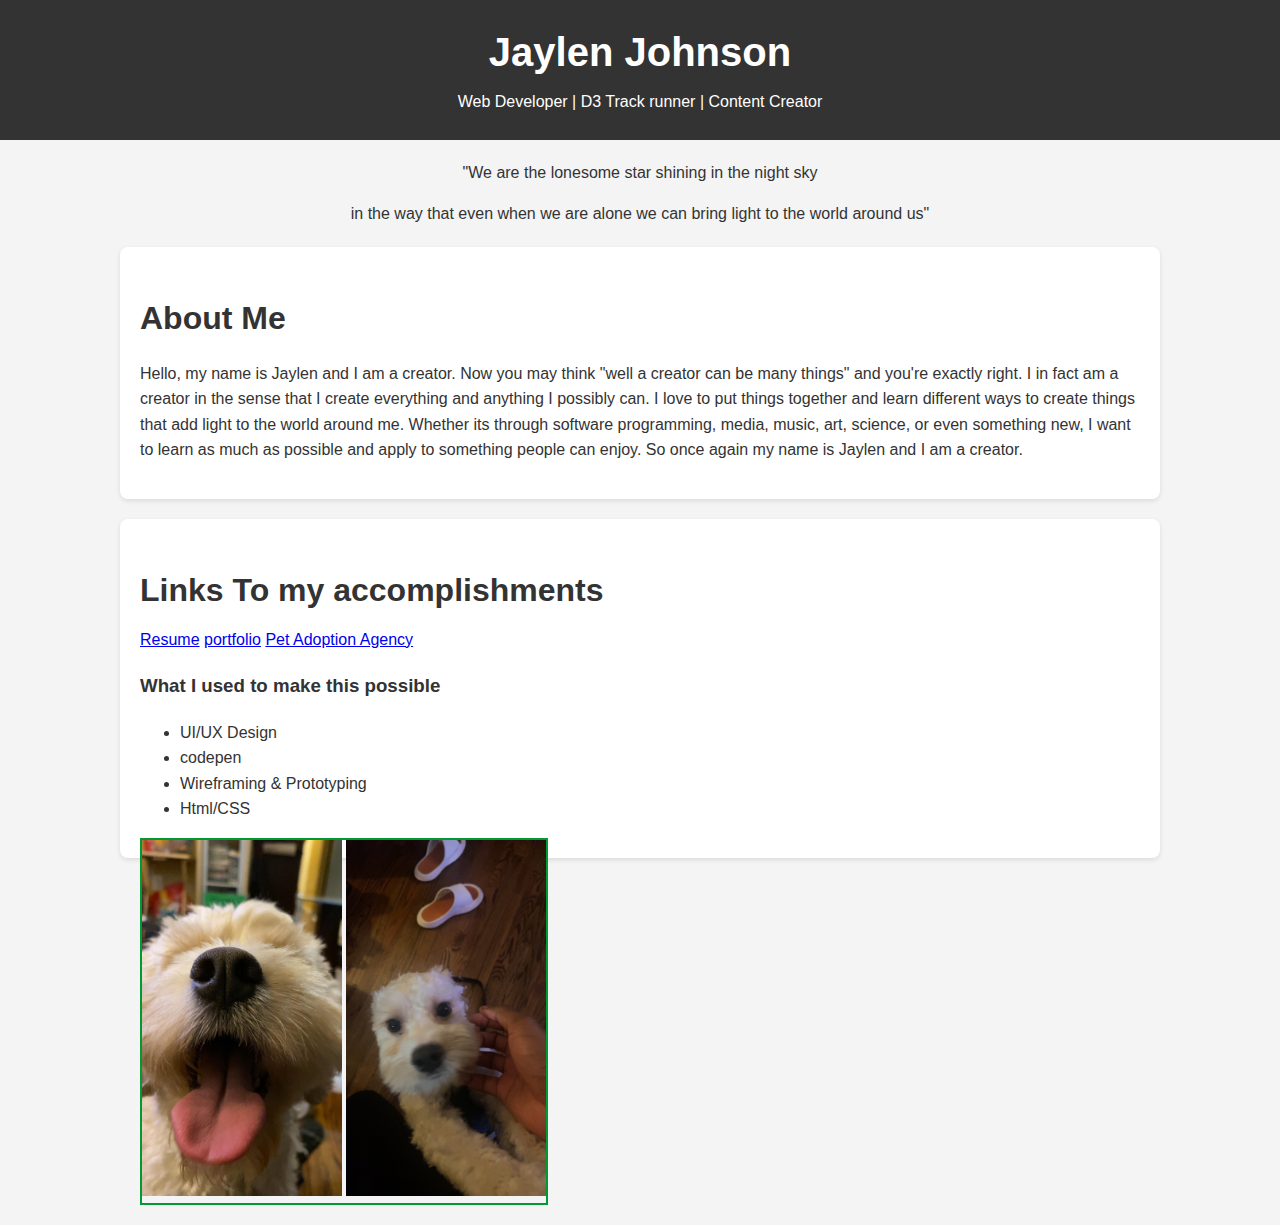
==== index.html @ d023603c "Update index.html" ====
<!DOCTYPE html>
<html lang="en">
<head>
    <meta charset="UTF-8">
    <meta name="viewport" content="width=device-width, initial-scale=1.0">
    <meta name="description" content="Professional Portfolio">
    <title>Porfolio</title>
    <link rel="stylesheet" href="style.css"> 
</head>
<body>

    <header>
        <h1>Jaylen Johnson</h1>
        <p>Web Developer | D3 Track runner | Content Creator</p>
    </header>

    <div id="quote">
        <p>"We are the lonesome star shining in the night sky</p>
        <p>in the way that even when we are alone we can bring light to the world around us"</p>
    </div>

    <!-- About Section -->
    <section id="about">
        <h2>About Me</h2>
        <p>
            Hello, my name is Jaylen and I am a creator. Now you may think "well a creator can be many things" and you're exactly right. I in fact am a 
            creator in the sense that I create everything and anything I possibly can. I love to put things together and learn different ways to create things that add light to the world around me.
            Whether its through software programming, media, music, art, science, or even something new, I want to learn as much as possible and apply to something 
            people can enjoy. So once again my name is Jaylen and I am a creator. 
        </p>
    </section>

    <!-- Links Section -->
    <section id="links">
        <h2>Links To my accomplishments</h2>
        <div class="links">
            <a href= "resume.html">Resume</a>
            <a href= "portfolio.html">portfolio</a>
            <a href= "https://4784ac15-f18c-462b-851b-0cef4163a505-00-111kath1ed6uo.worf.repl.co/">Pet Adoption Agency</a>
        </div>
            <div>
                <h3>What I used to make this possible</h3>
                <ul>
                    <li>UI/UX Design</li>
                    <li>codepen</li>
                    <li>Wireframing & Prototyping</li>
                    <li>Html/CSS</li>
                </ul>
            </div>
        <div class="milo">
        <img src= "milo.png" alt= "image" width="200px">
        <img src= "potatomilo.png" alt= "image" width="200px">
        </div>
    </section>

</body>
</html>
---- style.css ----
body {
            font-family: Arial, sans-serif;
            line-height: 1.6;
            margin: 0;
            padding: 0;
            background-color: #f4f4f4;
            color: #333;
        }
        header {
            background: #333;
            color: #fff;
            padding: 20px;
            text-align: center;
        }
        header h1 {
            margin: 0;
            font-size: 2.5rem;
        }
        header p {
            margin: 5px 0;
        }
        #quote {
            text-align: center;
            margin: 20px 0;
        }

        #quote :hover {
            text-decoration: underline;
        }
        section {
            padding: 20px;
            margin: 20px auto;
            max-width: 1000px;
            background-color: #fff;
            border-radius: 8px;
            box-shadow: 0 2px 5px rgba(0,0,0,0.1);
            border-color: green;
        }
        h2 {
            color: #333;
            font-size: 2rem;
            margin-bottom: 10px;
        }
        .skills, .portfolio {
            display: flex;
            flex-wrap: wrap;
            justify-content: space-between;
        }
        .skills div, .portfolio div {
            width: 48%;
            margin-bottom: 20px;
        }
        .portfolio img {
            max-width: 100%;
            border-radius: 8px;
        }
        footer {
            background: #333;
            color: #fff;
            text-align: center;
            padding: 10px;
            position: fixed;
            width: 100%;
            bottom: 0;
        }
        footer p {
            margin: 0;
        }

        .milo {
            border: 2px solid #009933;
            margin-bottom: 20px;
            float: left;
        }
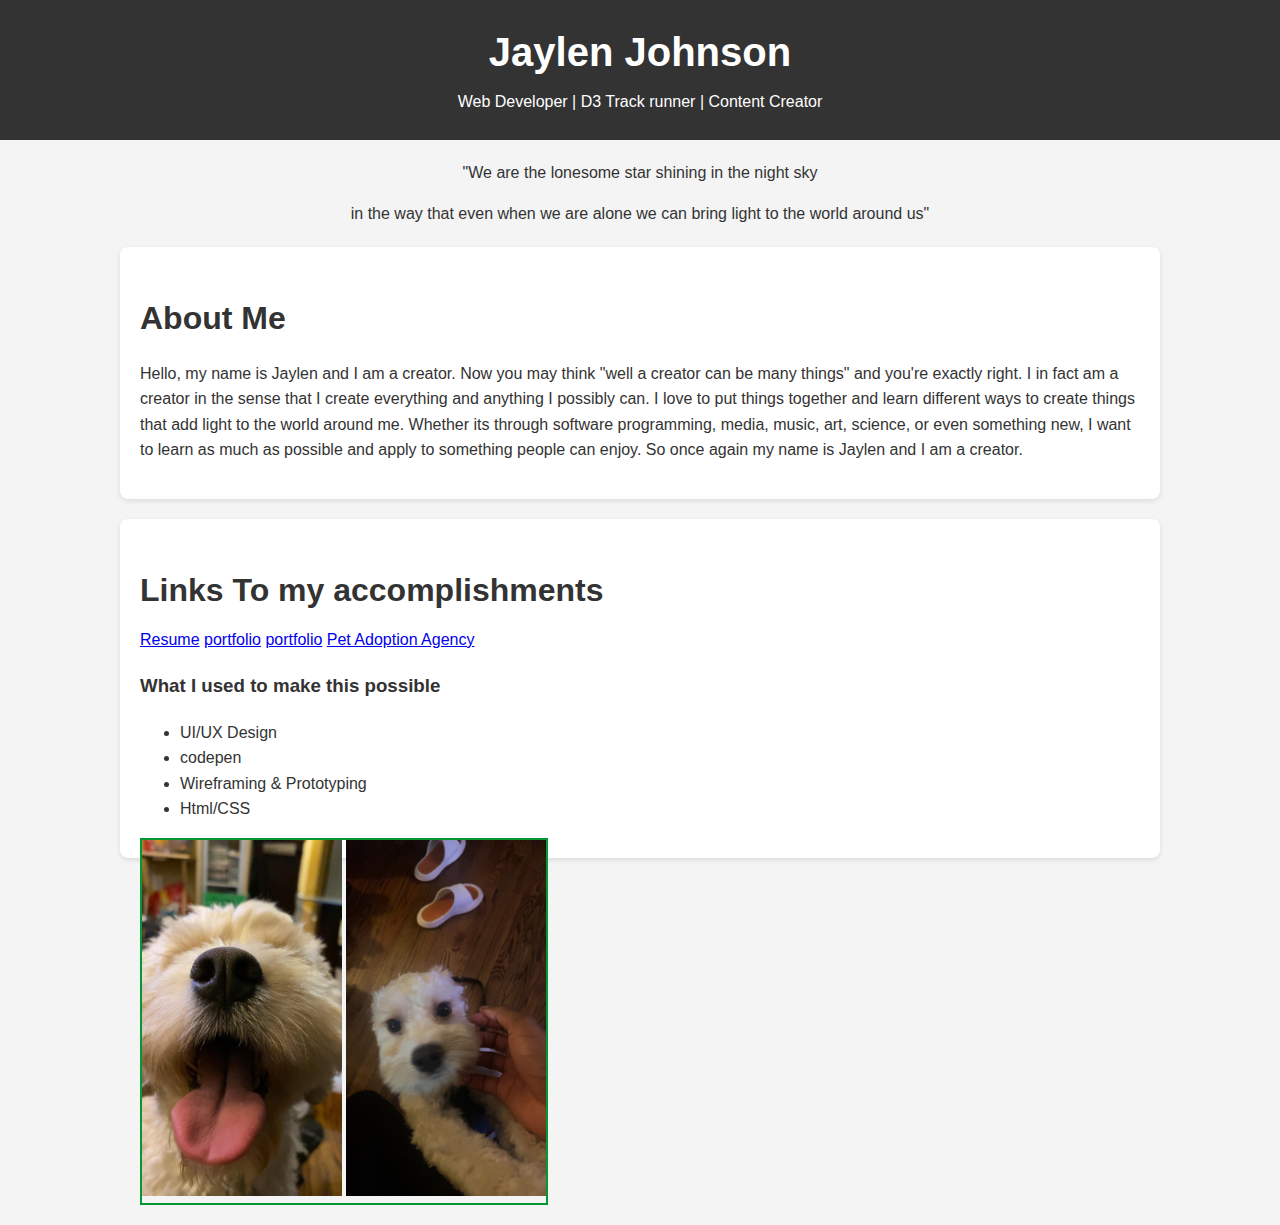
==== commit 9848b283: "Update index.html" ====
--- a/index.html
+++ b/index.html
@@ -36,6 +36,7 @@
         <div class="links">
             <a href= "resume.html">Resume</a>
             <a href= "portfolio.html">portfolio</a>
+             <a href= "visionboard.html">portfolio</a>
             <a href= "https://4784ac15-f18c-462b-851b-0cef4163a505-00-111kath1ed6uo.worf.repl.co/">Pet Adoption Agency</a>
         </div>
             <div>
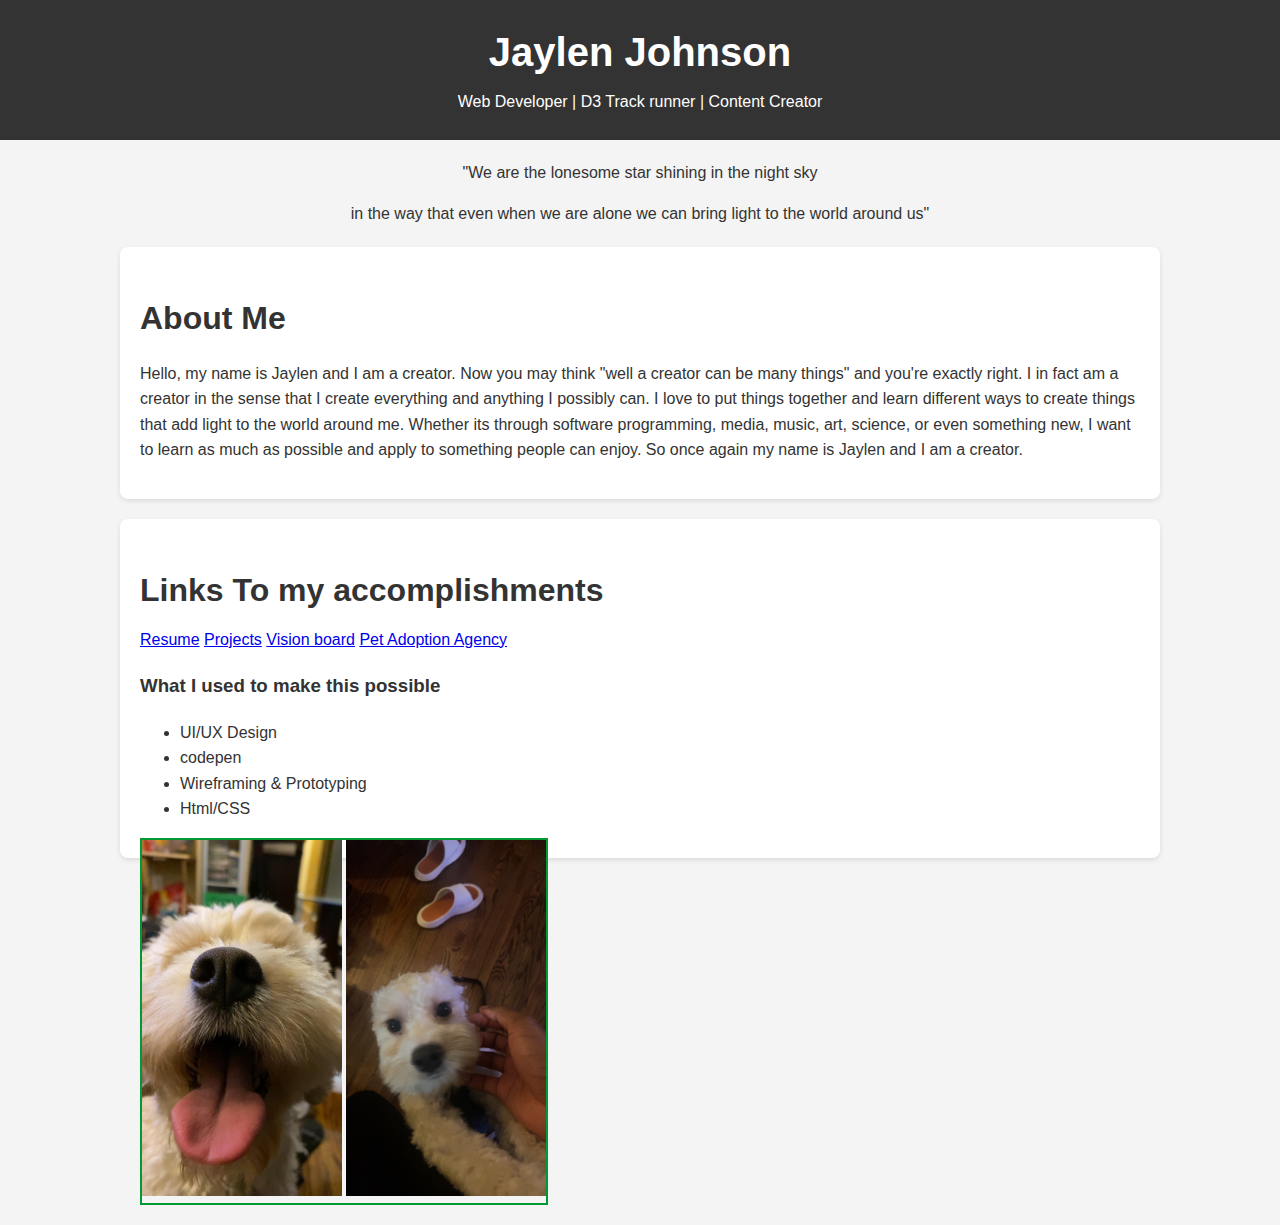
==== commit edc55b54: "Update index.html" ====
--- a/index.html
+++ b/index.html
@@ -35,8 +35,8 @@
         <h2>Links To my accomplishments</h2>
         <div class="links">
             <a href= "resume.html">Resume</a>
-            <a href= "portfolio.html">portfolio</a>
-             <a href= "visionboard.html">portfolio</a>
+            <a href= "portfolio.html">Projects</a>
+             <a href= "visionboard.html">Vision board</a>
             <a href= "https://4784ac15-f18c-462b-851b-0cef4163a505-00-111kath1ed6uo.worf.repl.co/">Pet Adoption Agency</a>
         </div>
             <div>
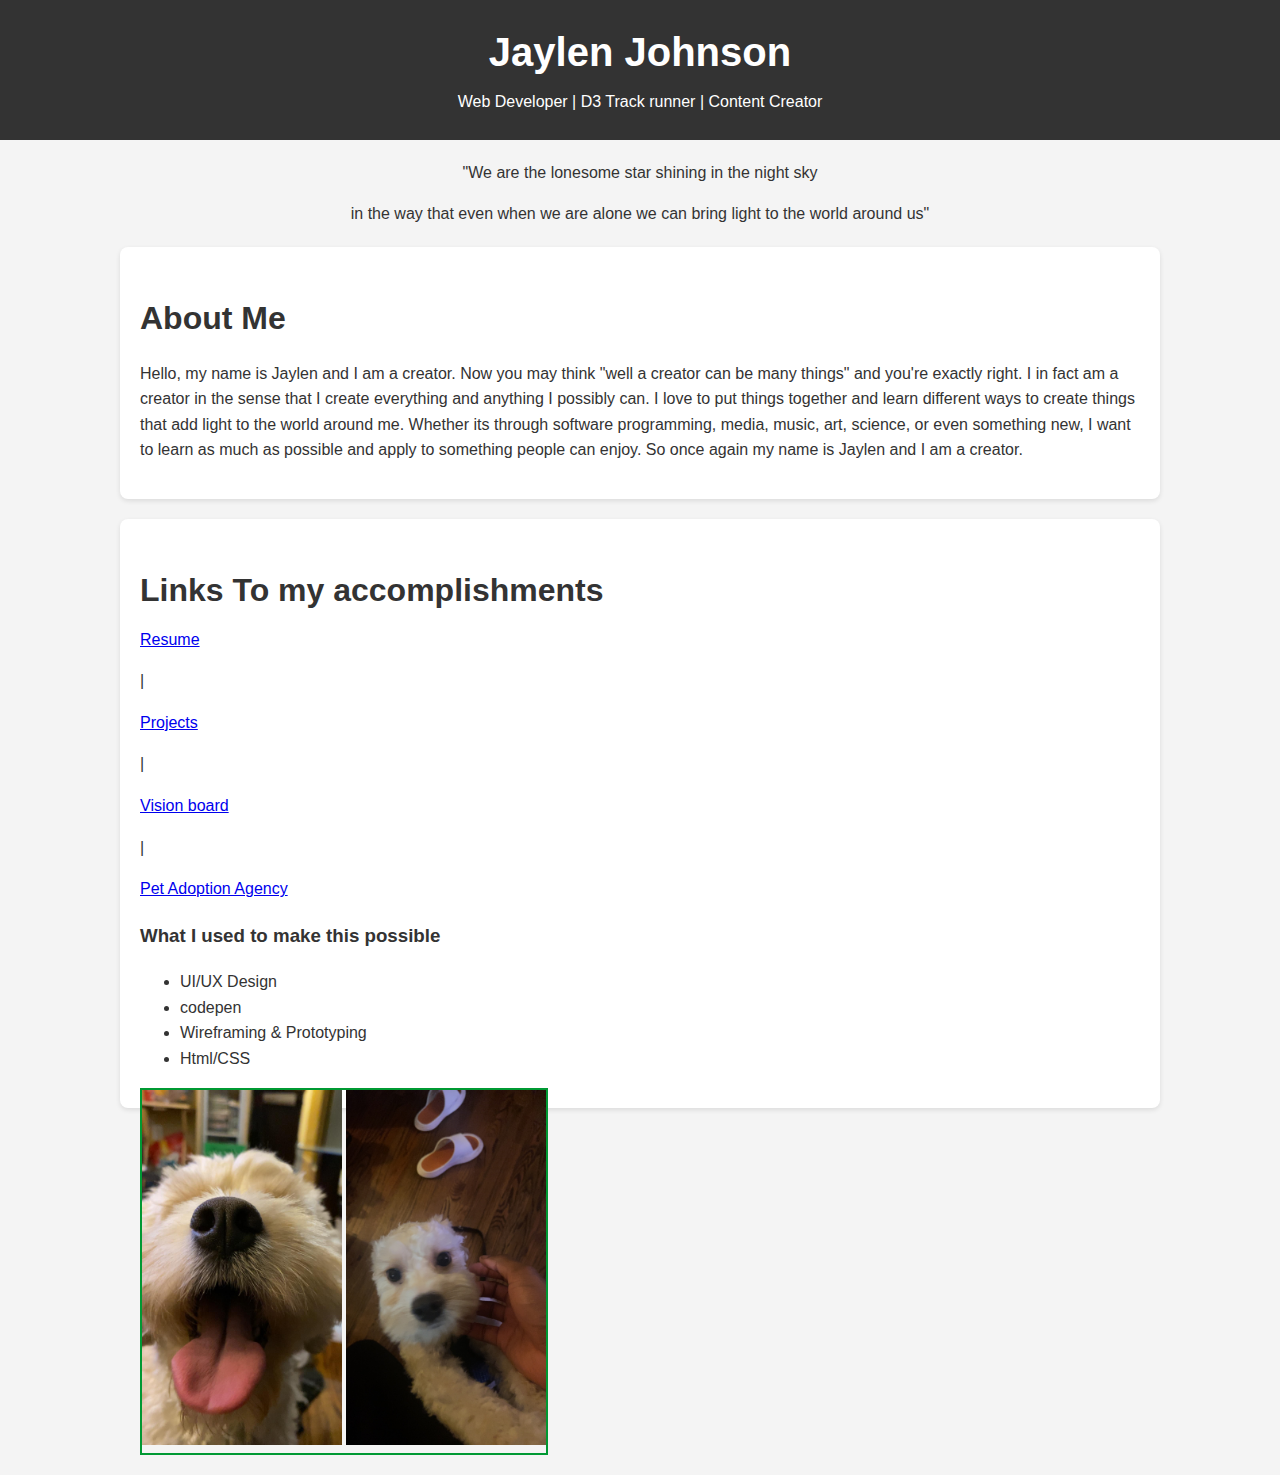
==== commit a60242fb: "Update index.html" ====
--- a/index.html
+++ b/index.html
@@ -35,8 +35,11 @@
         <h2>Links To my accomplishments</h2>
         <div class="links">
             <a href= "resume.html">Resume</a>
+            <p>|</p>
             <a href= "portfolio.html">Projects</a>
+            <p>|</p>
              <a href= "visionboard.html">Vision board</a>
+            <p>|</p>
             <a href= "https://4784ac15-f18c-462b-851b-0cef4163a505-00-111kath1ed6uo.worf.repl.co/">Pet Adoption Agency</a>
         </div>
             <div>
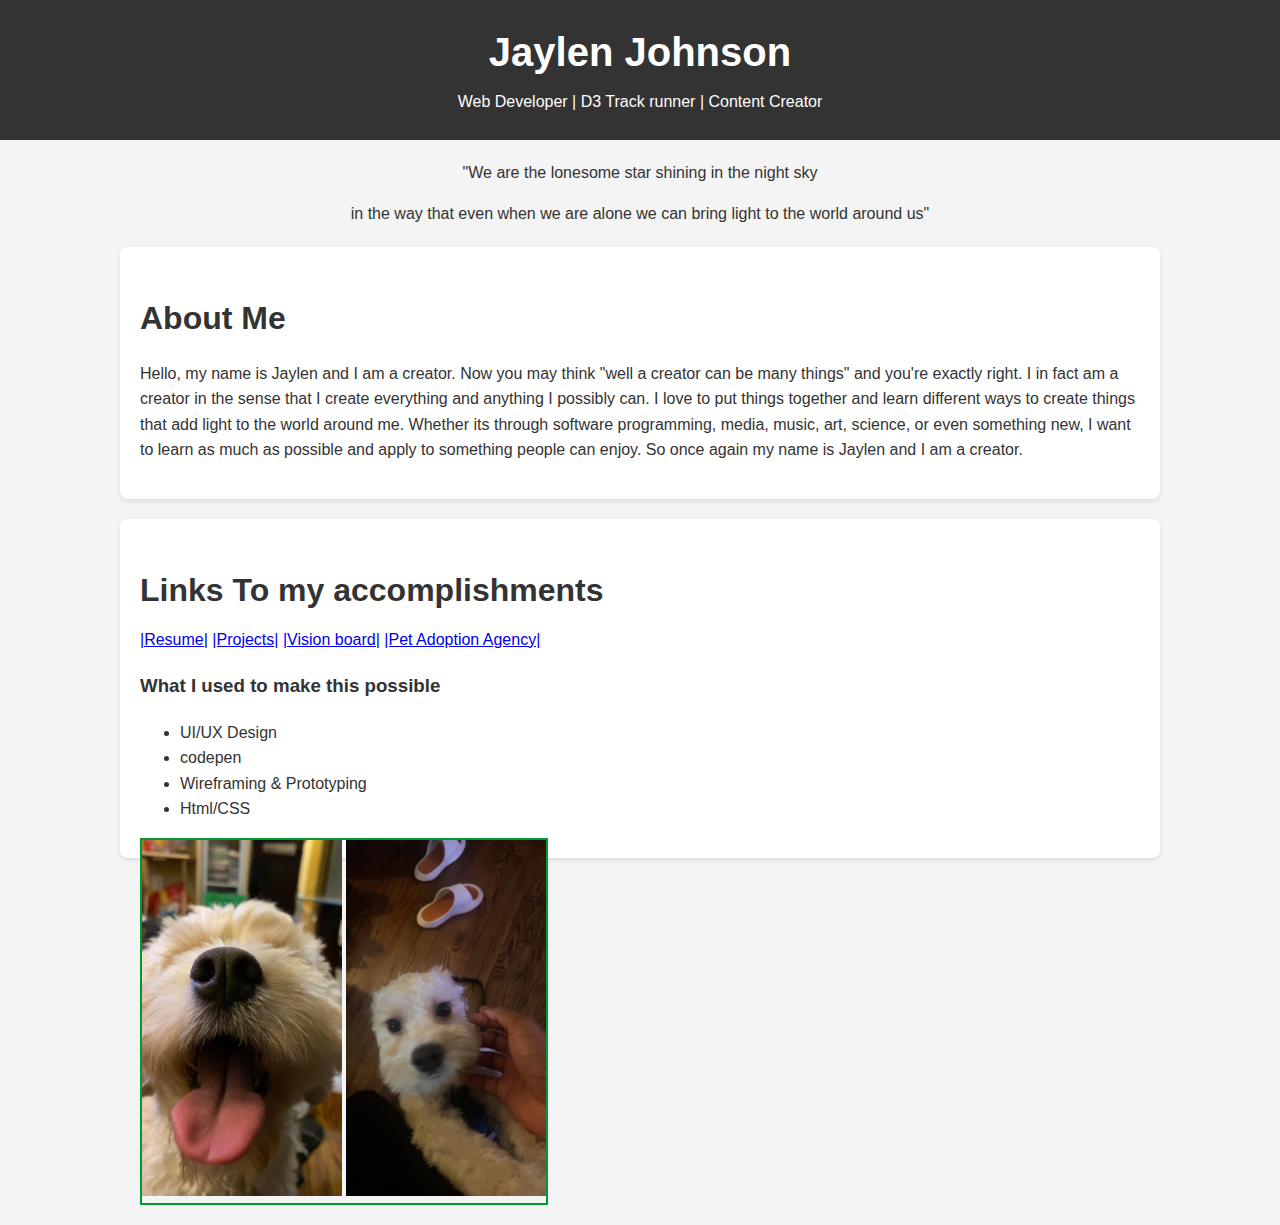
==== commit 3f8ecb12: "Update index.html" ====
--- a/index.html
+++ b/index.html
@@ -34,13 +34,10 @@
     <section id="links">
         <h2>Links To my accomplishments</h2>
         <div class="links">
-            <a href= "resume.html">Resume</a>
-            <p>|</p>
-            <a href= "portfolio.html">Projects</a>
-            <p>|</p>
-             <a href= "visionboard.html">Vision board</a>
-            <p>|</p>
-            <a href= "https://4784ac15-f18c-462b-851b-0cef4163a505-00-111kath1ed6uo.worf.repl.co/">Pet Adoption Agency</a>
+            <a href= "resume.html">|Resume|</a>
+            <a href= "portfolio.html">|Projects|</a>
+             <a href= "visionboard.html">|Vision board|</a>
+            <a href= "https://4784ac15-f18c-462b-851b-0cef4163a505-00-111kath1ed6uo.worf.repl.co/">|Pet Adoption Agency|</a>
         </div>
             <div>
                 <h3>What I used to make this possible</h3>
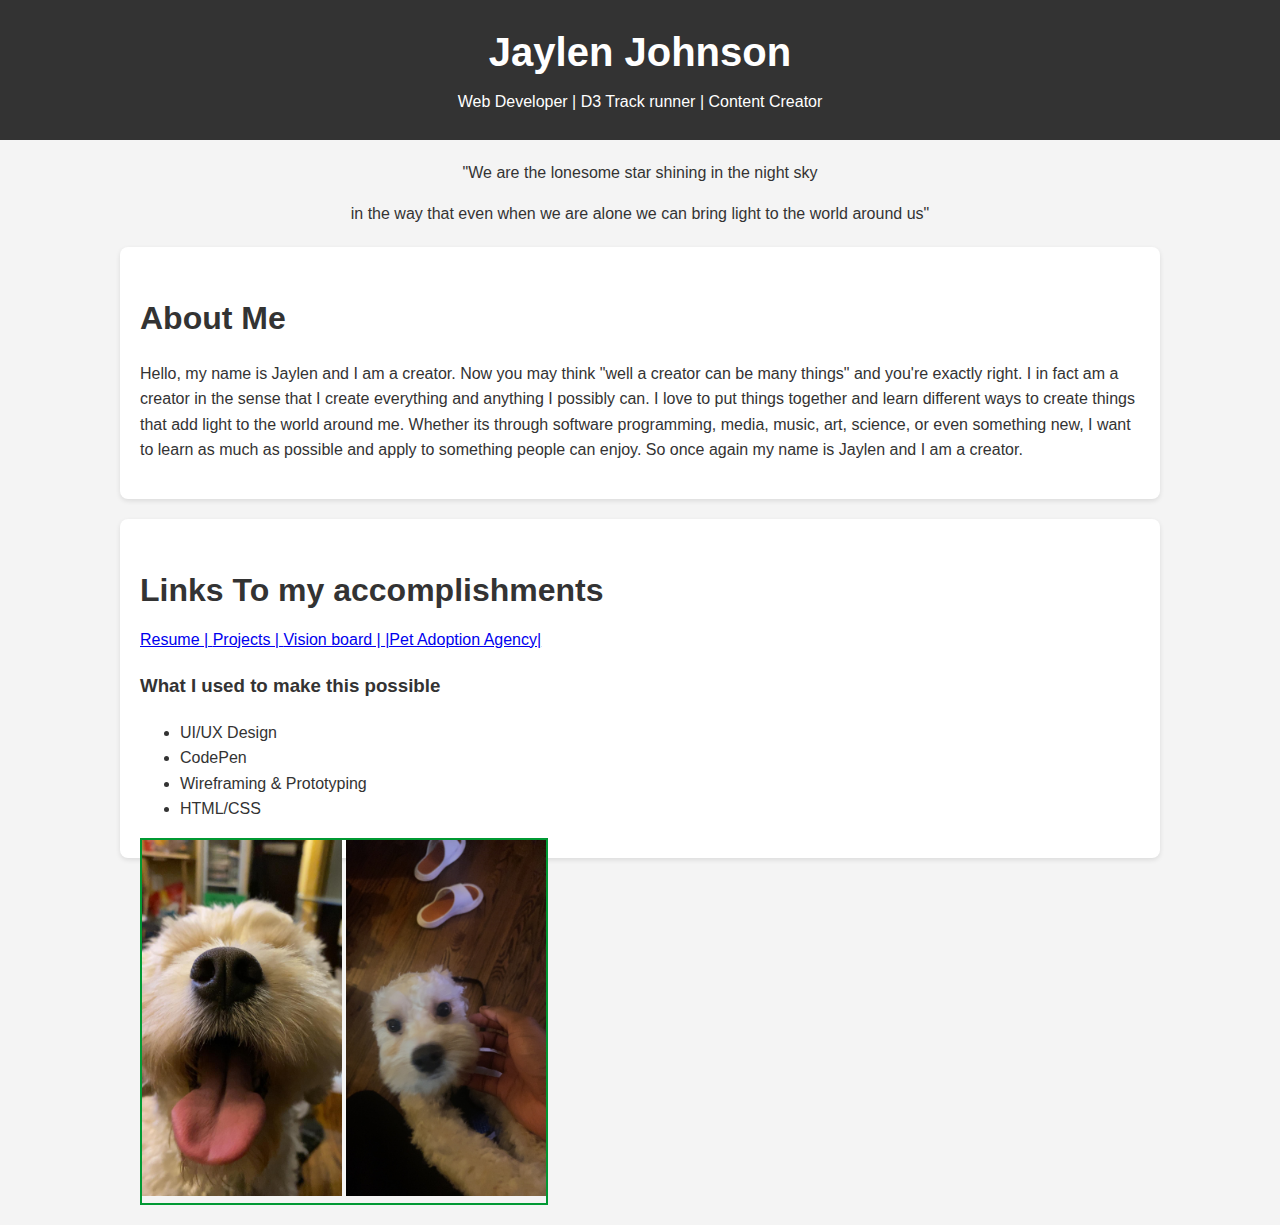
==== commit 9816f6f1: "Update index.html" ====
--- a/index.html
+++ b/index.html
@@ -34,18 +34,18 @@
     <section id="links">
         <h2>Links To my accomplishments</h2>
         <div class="links">
-            <a href= "resume.html">|Resume|</a>
-            <a href= "portfolio.html">|Projects|</a>
-             <a href= "visionboard.html">|Vision board|</a>
+            <a href= "resume.html">Resume | </a>
+            <a href= "portfolio.html">Projects | </a>
+             <a href= "visionboard.html">Vision board | </a>
             <a href= "https://4784ac15-f18c-462b-851b-0cef4163a505-00-111kath1ed6uo.worf.repl.co/">|Pet Adoption Agency|</a>
         </div>
             <div>
                 <h3>What I used to make this possible</h3>
                 <ul>
                     <li>UI/UX Design</li>
-                    <li>codepen</li>
+                    <li>CodePen</li>
                     <li>Wireframing & Prototyping</li>
-                    <li>Html/CSS</li>
+                    <li>HTML/CSS</li>
                 </ul>
             </div>
         <div class="milo">
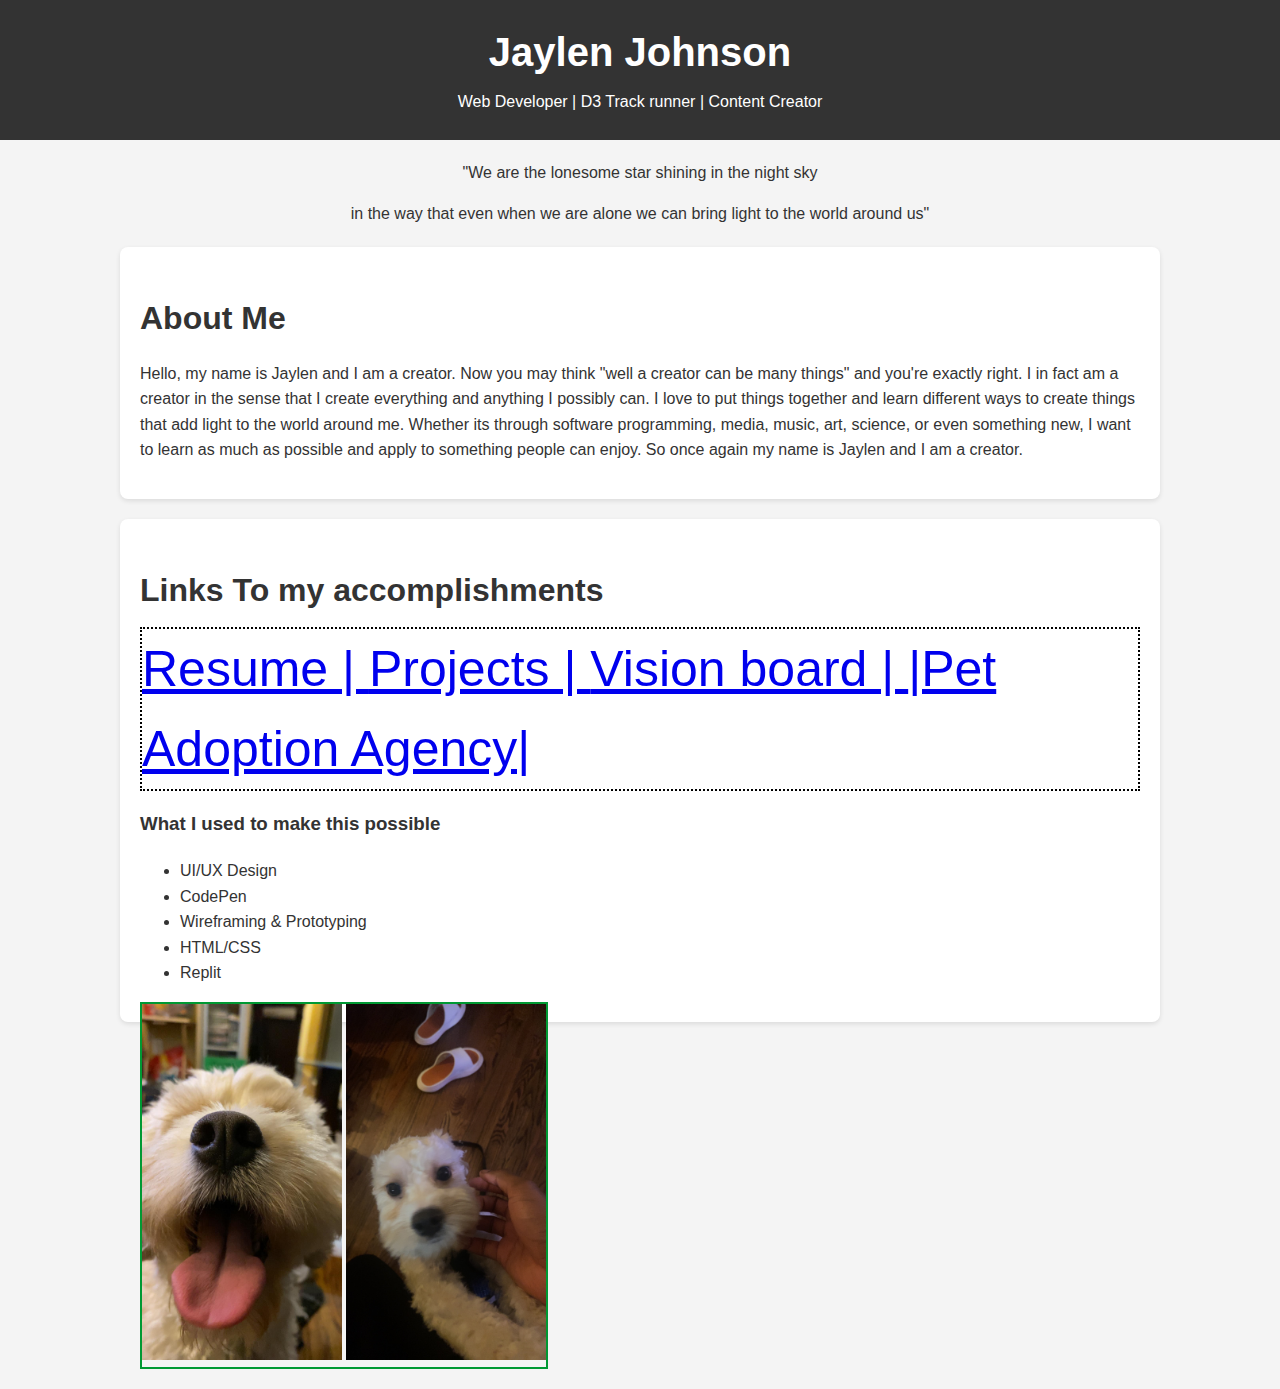
==== commit f06f2e22: "Update index.html" ====
--- a/index.html
+++ b/index.html
@@ -46,6 +46,7 @@
                     <li>CodePen</li>
                     <li>Wireframing & Prototyping</li>
                     <li>HTML/CSS</li>
+                    <li>Replit</li>
                 </ul>
             </div>
         <div class="milo">
--- a/style.css
+++ b/style.css
@@ -72,3 +72,7 @@
             margin-bottom: 20px;
             float: left;
         }
+        .links {
+            font-size: 50px;
+             border: 2px dotted black;
+        }
